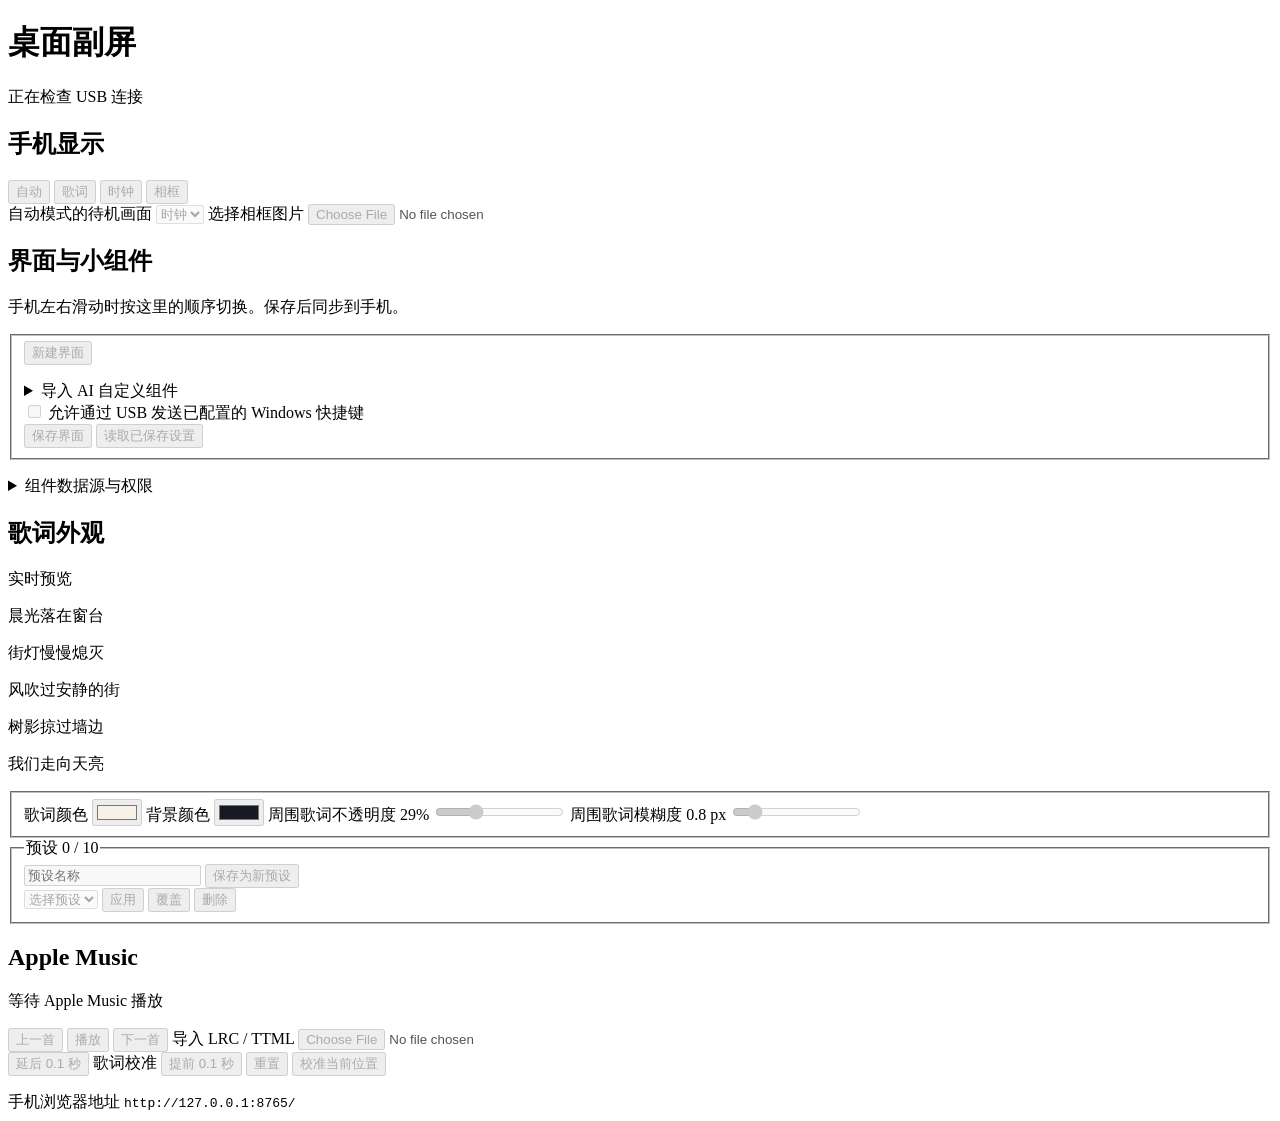
==== wwwroot/control/index.html @ 026fb6cd "Add reusable widget choices, animated weather and music controls" ====
<!doctype html>
<html lang="zh-CN">
<head>
  <meta charset="utf-8">
  <meta name="viewport" content="width=device-width, initial-scale=1">
  <title>桌面副屏 · Windows 控制</title>
  <link rel="stylesheet" href="/control/control.css">
  <link rel="stylesheet" href="/shared/lyric-appearance.css">
  <link rel="stylesheet" href="/shared/widgets.css">
  <link rel="stylesheet" href="/shared/widget-v2.css">
  <link rel="stylesheet" href="/shared/widget-weather.css">
  <link rel="stylesheet" href="/control/pages.css">
  <script src="/control/control.js" defer></script>
  <script src="/shared/lyric-appearance.js" defer></script>
  <script src="/control/appearance-control.js" defer></script>
  <script src="/shared/widgets.js" defer></script>
  <script src="/shared/widget-weather.js" defer></script>
  <script src="/shared/widget-v2.js" defer></script>
  <script src="/control/pages.js" defer></script>
  <script src="/control/widget-sources.js" defer></script>
</head>
<body>
  <main>
    <header>
      <h1>桌面副屏</h1>
      <p id="usb" aria-live="polite">正在检查 USB 连接</p>
    </header>
    <section aria-labelledby="display-heading">
      <h2 id="display-heading">手机显示</h2>
      <div class="modes" role="group" aria-label="手机显示模式">
        <button type="button" data-mode="auto" aria-pressed="true" disabled>自动</button>
        <button type="button" data-mode="lyrics" aria-pressed="false" disabled>歌词</button>
        <button type="button" data-mode="clock" aria-pressed="false" disabled>时钟</button>
        <button type="button" data-mode="photo" aria-pressed="false" disabled>相框</button>
      </div>
      <div class="actions">
        <label for="idle">自动模式的待机画面</label>
        <select id="idle" disabled>
          <option value="clock">时钟</option>
          <option value="photo">相框</option>
        </select>
        <label class="file-picker">
          <span>选择相框图片</span>
          <input id="photo-file" type="file" accept="image/jpeg,image/png,image/webp,image/gif" disabled>
        </label>
      </div>
    </section>
    <section aria-labelledby="pages-heading">
      <h2 id="pages-heading">界面与小组件</h2>
      <p class="detail">手机左右滑动时按这里的顺序切换。保存后同步到手机。</p>
      <fieldset id="page-editor" disabled>
        <div class="actions">
          <button id="page-add" type="button">新建界面</button>
          <span id="page-count" class="detail"></span>
        </div>
        <ol id="page-order"></ol>
        <div id="page-detail"></div>
        <details id="widget-import">
          <summary>导入 AI 自定义组件</summary>
          <div class="actions">
            <button id="copy-widget-prompt" type="button">复制 AI 提示词</button>
            <a href="/shared/widget-v2.schema.json" download>下载 v2 规范</a>
            <a href="/shared/widget-v1.schema.json" download>v1 规范</a>
            <a href="/shared/examples/clipboard-widget.json" download>剪贴板组件示例</a>
          </div>
          <label for="widget-manifest">粘贴组件 JSON</label>
          <textarea id="widget-manifest" rows="7" maxlength="32000" spellcheck="false"></textarea>
          <button id="widget-import-add" type="button">校验并添加到本页</button>
          <button id="widget-import-cancel" type="button" hidden>取消替换</button>
        </details>
        <label class="shortcut-permission"><input type="checkbox" id="page-shortcuts"> 允许通过 USB 发送已配置的 Windows 快捷键</label>
        <div class="actions page-save">
          <button id="pages-save" type="button">保存界面</button>
          <button id="pages-reload" type="button">读取已保存设置</button>
        </div>
      </fieldset>
      <p id="pages-status" class="detail" role="status"></p>
      <details id="widget-sources">
        <summary>组件数据源与权限</summary>
        <fieldset id="widget-source-fields" disabled>
          <label><input id="source-clipboard" type="checkbox"> 向 USB 副屏提供已绑定的剪贴板内容</label>
          <label><input id="source-window" type="checkbox"> 提供前台窗口标题和进程名</label>
          <label><input id="source-notifications" type="checkbox"> 接收本机通知桥的推送</label>
          <label><input id="source-actions" type="checkbox"> 允许 USB 副屏控制音乐和执行已配置的组件动作</label>
          <div class="actions">
            <label>天气纬度 <input id="source-latitude" type="number" step="any" min="-90" max="90"></label>
            <label>天气经度 <input id="source-longitude" type="number" step="any" min="-180" max="180"></label>
            <label>天气地点 <input id="source-weather-place" type="text" maxlength="48" placeholder="地点名称，可选"></label>
          </div>
          <p class="detail">填写经纬度后，天气组件会使用 <a href="https://open-meteo.com/en/terms" target="_blank" rel="noopener noreferrer">Open-Meteo 的非商业免费 API</a>。商用可注册自己的天气 JSON 接口。</p>
          <label for="source-interfaces">自定义 JSON 接口</label>
          <textarea id="source-interfaces" rows="3" maxlength="6000" spellcheck="false"
            placeholder='[{"id":"desk","url":"http://127.0.0.1:9000/status","refreshMs":10000}]'></textarea>
          <label for="source-apps">Windows 应用别名</label>
          <textarea id="source-apps" rows="2" maxlength="6000" spellcheck="false" placeholder='{"notepad":"C:\\Windows\\System32\\notepad.exe"}'></textarea>
          <div class="actions">
            <button id="source-save" type="button">保存数据源</button>
            <button id="source-feed" type="button" hidden>复制通知桥连接信息</button>
          </div>
        </fieldset>
        <p id="source-status" class="detail" role="status"></p>
      </details>
    </section>
    <section aria-labelledby="appearance-heading">
      <h2 id="appearance-heading">歌词外观</h2>
      <div class="appearance-editor">
        <div>
          <p class="detail">实时预览</p>
          <div class="lyric-preview lyric-view" id="lyric-preview" aria-label="五行歌词示例">
            <p class="adjacent distant">晨光落在窗台</p>
            <p class="adjacent">街灯慢慢熄灭</p>
            <p class="preview-current">风吹过<span class="timed-word">安静的街</span></p>
            <p class="adjacent">树影掠过墙边</p>
            <p class="adjacent distant">我们走向天亮</p>
          </div>
        </div>
        <fieldset class="appearance-fields" id="appearance-fields" aria-label="歌词外观设置" disabled>
          <label for="lyric-text-color">歌词颜色</label>
          <input id="lyric-text-color" type="color" value="#f8f1e8">
          <label for="lyric-background-color">背景颜色</label>
          <input id="lyric-background-color" type="color" value="#171923">
          <label for="lyric-opacity">周围歌词不透明度 <output id="lyric-opacity-value" for="lyric-opacity">29%</output></label>
          <input id="lyric-opacity" type="range" min="0" max="100" step="1" value="29">
          <label for="lyric-blur">周围歌词模糊度 <output id="lyric-blur-value" for="lyric-blur">0.8 px</output></label>
          <input id="lyric-blur" type="range" min="0" max="6" step="0.1" value="0.8">
        </fieldset>
      </div>
      <fieldset class="appearance-presets" id="appearance-presets" disabled>
        <legend>预设 <span id="lyric-preset-count">0 / 10</span></legend>
        <div class="actions">
          <input id="lyric-preset-name" type="text" maxlength="24" placeholder="预设名称" aria-label="预设名称">
          <button id="lyric-preset-save" type="button">保存为新预设</button>
        </div>
        <div class="actions">
          <select id="lyric-preset-list" aria-label="已保存的预设">
            <option value="">选择预设</option>
          </select>
          <button id="lyric-preset-apply" type="button">应用</button>
          <button id="lyric-preset-update" type="button">覆盖</button>
          <button id="lyric-preset-delete" type="button">删除</button>
        </div>
      </fieldset>
      <p id="appearance-status" class="detail" role="status"></p>
    </section>
    <section aria-labelledby="music-heading">
      <h2 id="music-heading">Apple Music</h2>
      <p class="song" id="song">等待 Apple Music 播放</p>
      <p class="detail" id="timeline"></p>
      <div class="actions" role="group" aria-label="播放控制">
        <button type="button" data-playback="previous" disabled>上一首</button>
        <button type="button" data-playback="toggle" disabled>播放</button>
        <button type="button" data-playback="next" disabled>下一首</button>
        <label class="file-picker">
          <span>导入 LRC / TTML</span>
          <input id="lyrics-file" type="file" accept=".lrc,.ttml" disabled>
        </label>
      </div>
      <div class="actions timing" role="group" aria-label="当前歌曲的歌词校准">
        <button type="button" data-adjust="-100" disabled>延后 0.1 秒</button>
        <output id="offset" aria-live="polite">歌词校准</output>
        <button type="button" data-adjust="100" disabled>提前 0.1 秒</button>
        <button type="button" data-adjust="reset" disabled>重置</button>
        <button type="button" id="timing-point" aria-pressed="false" disabled>校准当前位置</button>
      </div>
    </section>
    <p id="message" role="status"></p>
    <footer>手机浏览器地址 <code>http://127.0.0.1:8765/</code></footer>
  </main>
</body>
</html>
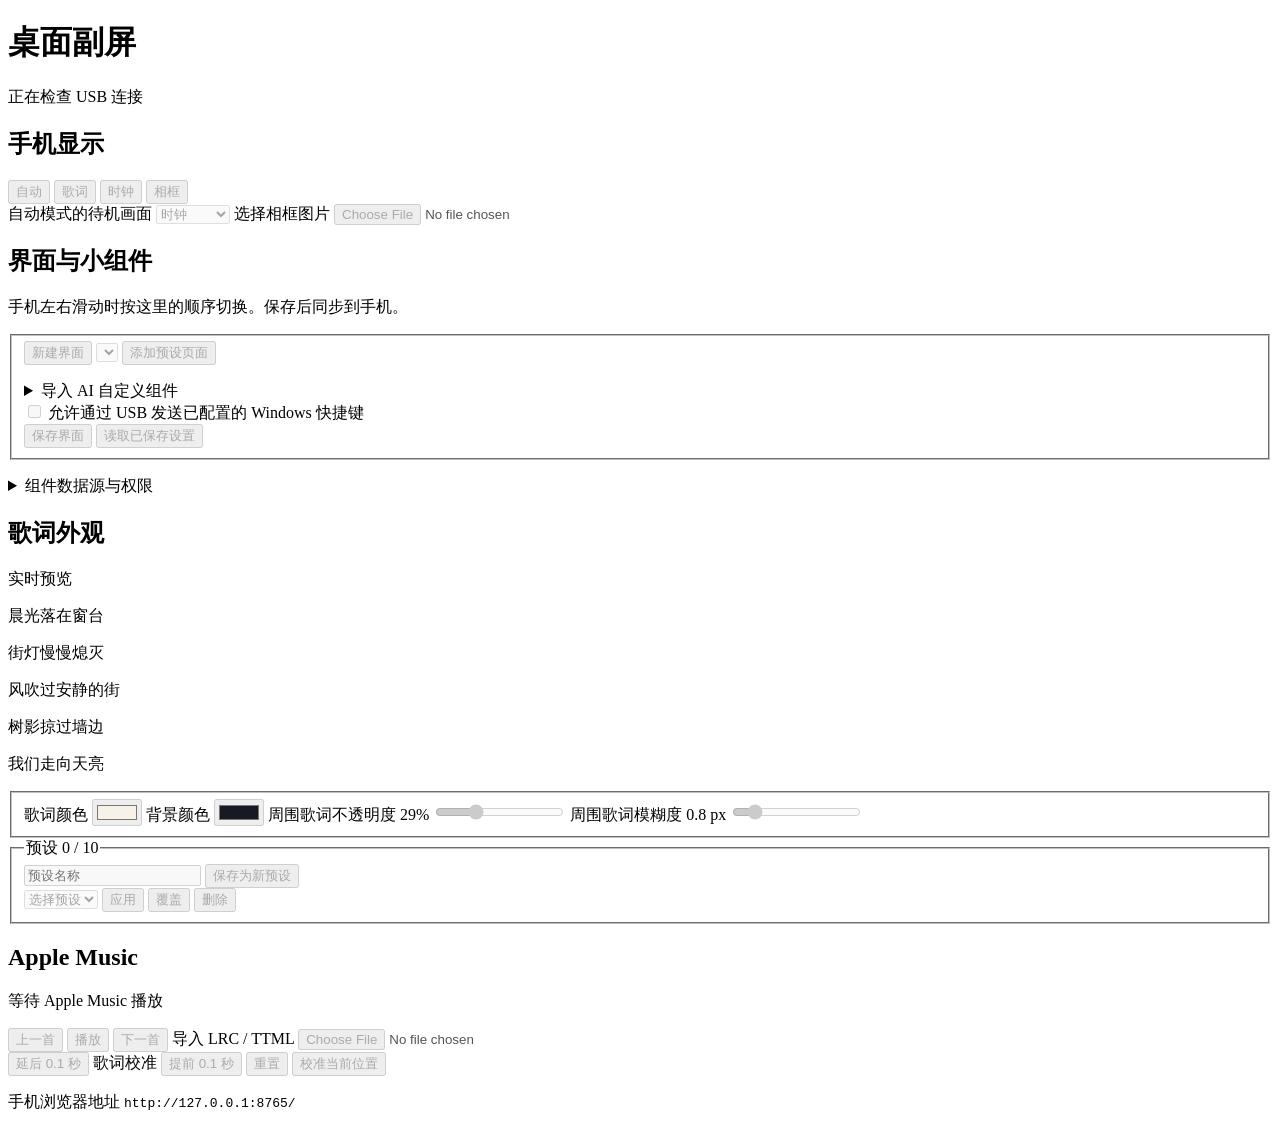
==== commit d6acc710: "Add media cards, optional fullscreen presets and exact pixel sizing" ====
--- a/wwwroot/control/index.html
+++ b/wwwroot/control/index.html
@@ -9,6 +9,7 @@
   <link rel="stylesheet" href="/shared/widgets.css">
   <link rel="stylesheet" href="/shared/widget-v2.css">
   <link rel="stylesheet" href="/shared/widget-weather.css">
+  <link rel="stylesheet" href="/shared/widget-placement.css">
   <link rel="stylesheet" href="/control/pages.css">
   <script src="/control/control.js" defer></script>
   <script src="/shared/lyric-appearance.js" defer></script>
@@ -16,6 +17,8 @@
   <script src="/shared/widgets.js" defer></script>
   <script src="/shared/widget-weather.js" defer></script>
   <script src="/shared/widget-v2.js" defer></script>
+  <script src="/shared/widget-placement.js" defer></script>
+  <script src="/control/widget-layout-editor.js" defer></script>
   <script src="/control/pages.js" defer></script>
   <script src="/control/widget-sources.js" defer></script>
 </head>
@@ -38,6 +41,7 @@
         <select id="idle" disabled>
           <option value="clock">时钟</option>
           <option value="photo">相框</option>
+          <option value="hardware">硬件监控</option>
         </select>
         <label class="file-picker">
           <span>选择相框图片</span>
@@ -51,6 +55,8 @@
       <fieldset id="page-editor" disabled>
         <div class="actions">
           <button id="page-add" type="button">新建界面</button>
+          <select id="page-preset" aria-label="页面预设"></select>
+          <button id="page-add-preset" type="button" disabled>添加预设页面</button>
           <span id="page-count" class="detail"></span>
         </div>
         <ol id="page-order"></ol>
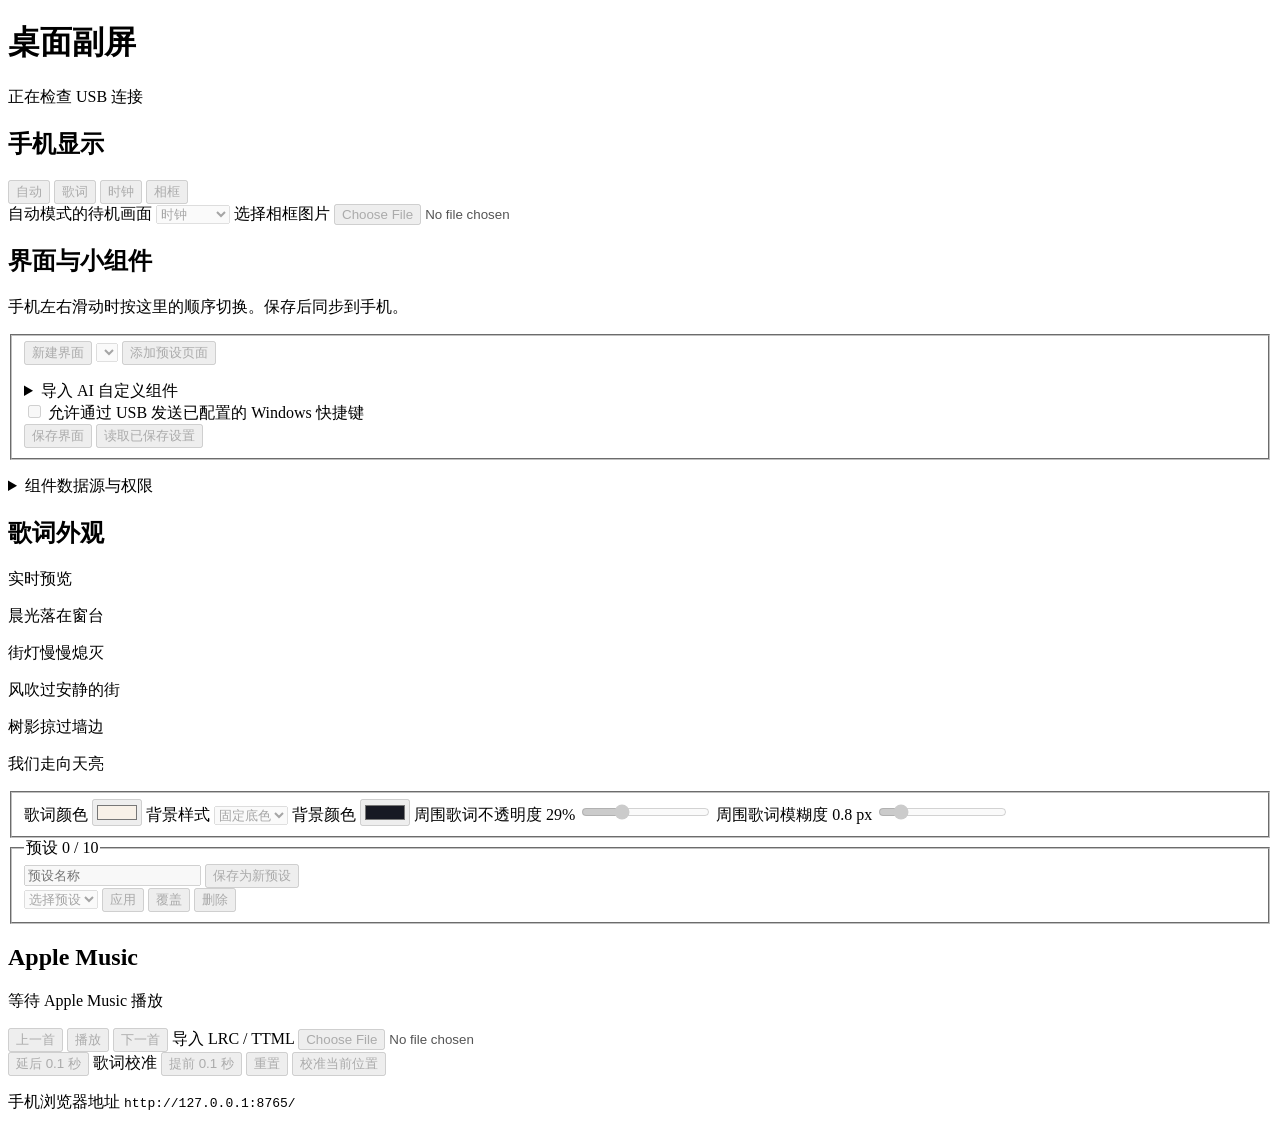
==== commit 35d165e2: "Animate lyric backgrounds using the album's weighted color palette" ====
--- a/wwwroot/control/index.html
+++ b/wwwroot/control/index.html
@@ -13,6 +13,7 @@
   <link rel="stylesheet" href="/control/pages.css">
   <script src="/control/control.js" defer></script>
   <script src="/shared/lyric-appearance.js" defer></script>
+  <script src="/shared/album-flow.js" defer></script>
   <script src="/control/appearance-control.js" defer></script>
   <script src="/shared/widgets.js" defer></script>
   <script src="/shared/widget-weather.js" defer></script>
@@ -123,6 +124,11 @@
         <fieldset class="appearance-fields" id="appearance-fields" aria-label="歌词外观设置" disabled>
           <label for="lyric-text-color">歌词颜色</label>
           <input id="lyric-text-color" type="color" value="#f8f1e8">
+          <label for="lyric-background-mode">背景样式</label>
+          <select id="lyric-background-mode">
+            <option value="fixed">固定底色</option>
+            <option value="album">专辑流光</option>
+          </select>
           <label for="lyric-background-color">背景颜色</label>
           <input id="lyric-background-color" type="color" value="#171923">
           <label for="lyric-opacity">周围歌词不透明度 <output id="lyric-opacity-value" for="lyric-opacity">29%</output></label>
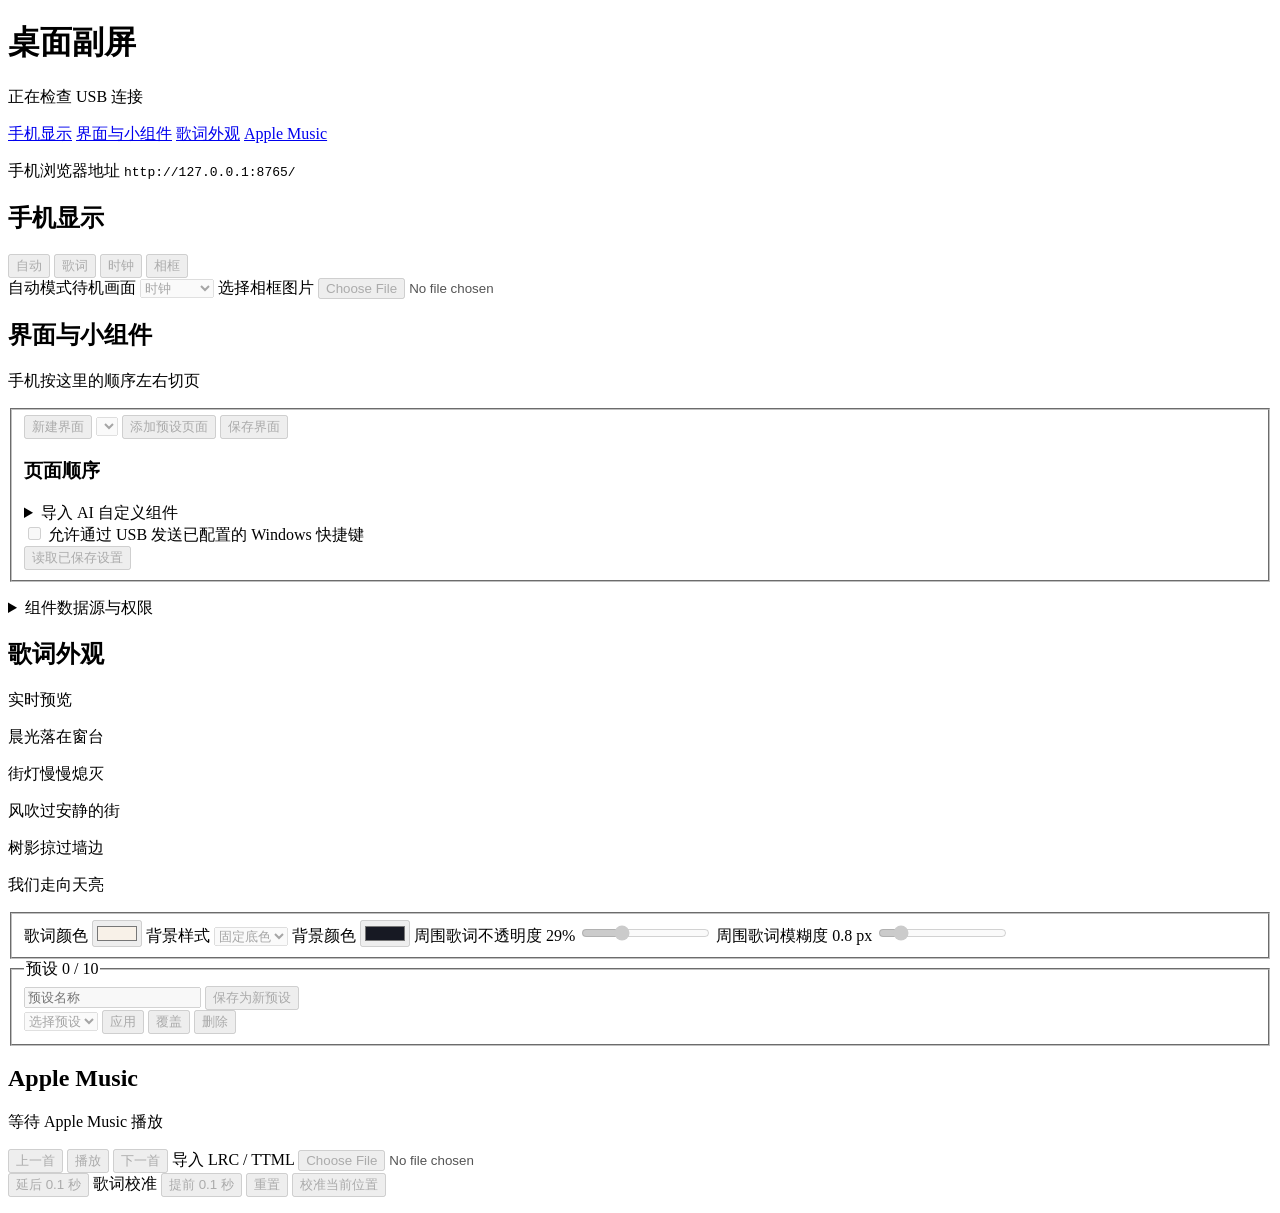
==== commit 6055fd60: "Redesign the Windows console around its landscape preview" ====
--- a/wwwroot/control/index.html
+++ b/wwwroot/control/index.html
@@ -25,43 +25,63 @@
 </head>
 <body>
   <main>
-    <header>
-      <h1>桌面副屏</h1>
+    <header class="console-header">
+      <div class="console-brand">
+        <span class="screen-mark" aria-hidden="true"></span>
+        <h1>桌面副屏</h1>
+      </div>
       <p id="usb" aria-live="polite">正在检查 USB 连接</p>
     </header>
-    <section aria-labelledby="display-heading">
+    <aside class="console-rail">
+      <nav aria-label="控制面板栏目">
+        <a href="#display">手机显示</a>
+        <a href="#pages">界面与小组件</a>
+        <a href="#appearance">歌词外观</a>
+        <a href="#music">Apple Music</a>
+      </nav>
+      <p class="connection-address">手机浏览器地址 <code>http://127.0.0.1:8765/</code></p>
+    </aside>
+    <section id="display" aria-labelledby="display-heading">
       <h2 id="display-heading">手机显示</h2>
-      <div class="modes" role="group" aria-label="手机显示模式">
-        <button type="button" data-mode="auto" aria-pressed="true" disabled>自动</button>
-        <button type="button" data-mode="lyrics" aria-pressed="false" disabled>歌词</button>
-        <button type="button" data-mode="clock" aria-pressed="false" disabled>时钟</button>
-        <button type="button" data-mode="photo" aria-pressed="false" disabled>相框</button>
-      </div>
-      <div class="actions">
-        <label for="idle">自动模式的待机画面</label>
-        <select id="idle" disabled>
-          <option value="clock">时钟</option>
-          <option value="photo">相框</option>
-          <option value="hardware">硬件监控</option>
-        </select>
-        <label class="file-picker">
-          <span>选择相框图片</span>
-          <input id="photo-file" type="file" accept="image/jpeg,image/png,image/webp,image/gif" disabled>
-        </label>
-      </div>
-    </section>
-    <section aria-labelledby="pages-heading">
+      <div class="display-controls">
+        <div class="modes" role="group" aria-label="手机显示模式">
+          <button type="button" data-mode="auto" aria-pressed="true" disabled>自动</button>
+          <button type="button" data-mode="lyrics" aria-pressed="false" disabled>歌词</button>
+          <button type="button" data-mode="clock" aria-pressed="false" disabled>时钟</button>
+          <button type="button" data-mode="photo" aria-pressed="false" disabled>相框</button>
+        </div>
+        <div class="actions">
+          <label for="idle">自动模式待机画面</label>
+          <select id="idle" disabled>
+            <option value="clock">时钟</option>
+            <option value="photo">相框</option>
+            <option value="hardware">硬件监控</option>
+          </select>
+          <label class="file-picker">
+            <span>选择相框图片</span>
+            <input id="photo-file" type="file" accept="image/jpeg,image/png,image/webp,image/gif" disabled>
+          </label>
+        </div>
+      </div>
+    </section>
+    <section id="pages" aria-labelledby="pages-heading">
       <h2 id="pages-heading">界面与小组件</h2>
-      <p class="detail">手机左右滑动时按这里的顺序切换。保存后同步到手机。</p>
+      <p class="detail">手机按这里的顺序左右切页</p>
       <fieldset id="page-editor" disabled>
-        <div class="actions">
+        <div class="actions page-toolbar">
           <button id="page-add" type="button">新建界面</button>
           <select id="page-preset" aria-label="页面预设"></select>
           <button id="page-add-preset" type="button" disabled>添加预设页面</button>
           <span id="page-count" class="detail"></span>
-        </div>
-        <ol id="page-order"></ol>
-        <div id="page-detail"></div>
+          <button id="pages-save" class="primary" type="button">保存界面</button>
+        </div>
+        <div class="page-workspace">
+          <div class="page-sequence">
+            <h3>页面顺序</h3>
+            <ol id="page-order"></ol>
+          </div>
+          <div id="page-detail"></div>
+        </div>
         <details id="widget-import">
           <summary>导入 AI 自定义组件</summary>
           <div class="actions">
@@ -77,7 +97,6 @@
         </details>
         <label class="shortcut-permission"><input type="checkbox" id="page-shortcuts"> 允许通过 USB 发送已配置的 Windows 快捷键</label>
         <div class="actions page-save">
-          <button id="pages-save" type="button">保存界面</button>
           <button id="pages-reload" type="button">读取已保存设置</button>
         </div>
       </fieldset>
@@ -108,7 +127,7 @@
         <p id="source-status" class="detail" role="status"></p>
       </details>
     </section>
-    <section aria-labelledby="appearance-heading">
+    <section id="appearance" aria-labelledby="appearance-heading">
       <h2 id="appearance-heading">歌词外观</h2>
       <div class="appearance-editor">
         <div>
@@ -129,6 +148,10 @@
             <option value="fixed">固定底色</option>
             <option value="album">专辑流光</option>
           </select>
+          <label for="lyric-flow-speed" hidden>流光速度 <output id="lyric-flow-speed-value" for="lyric-flow-speed">1×</output></label>
+          <input id="lyric-flow-speed" type="range" min="0" max="3" step="0.25" value="1" hidden>
+          <label for="lyric-flow-blend" hidden>色块过渡 <output id="lyric-flow-blend-value" for="lyric-flow-blend">0</output></label>
+          <input id="lyric-flow-blend" type="range" min="-100" max="100" step="1" value="0" hidden>
           <label for="lyric-background-color">背景颜色</label>
           <input id="lyric-background-color" type="color" value="#171923">
           <label for="lyric-opacity">周围歌词不透明度 <output id="lyric-opacity-value" for="lyric-opacity">29%</output></label>
@@ -154,10 +177,15 @@
       </fieldset>
       <p id="appearance-status" class="detail" role="status"></p>
     </section>
-    <section aria-labelledby="music-heading">
+    <section id="music" aria-labelledby="music-heading">
       <h2 id="music-heading">Apple Music</h2>
-      <p class="song" id="song">等待 Apple Music 播放</p>
-      <p class="detail" id="timeline"></p>
+      <div class="playback-track">
+        <img id="control-cover" alt="" hidden>
+        <div>
+          <p class="song" id="song">等待 Apple Music 播放</p>
+          <p class="detail" id="timeline"></p>
+        </div>
+      </div>
       <div class="actions" role="group" aria-label="播放控制">
         <button type="button" data-playback="previous" disabled>上一首</button>
         <button type="button" data-playback="toggle" disabled>播放</button>
@@ -176,7 +204,6 @@
       </div>
     </section>
     <p id="message" role="status"></p>
-    <footer>手机浏览器地址 <code>http://127.0.0.1:8765/</code></footer>
   </main>
 </body>
 </html>
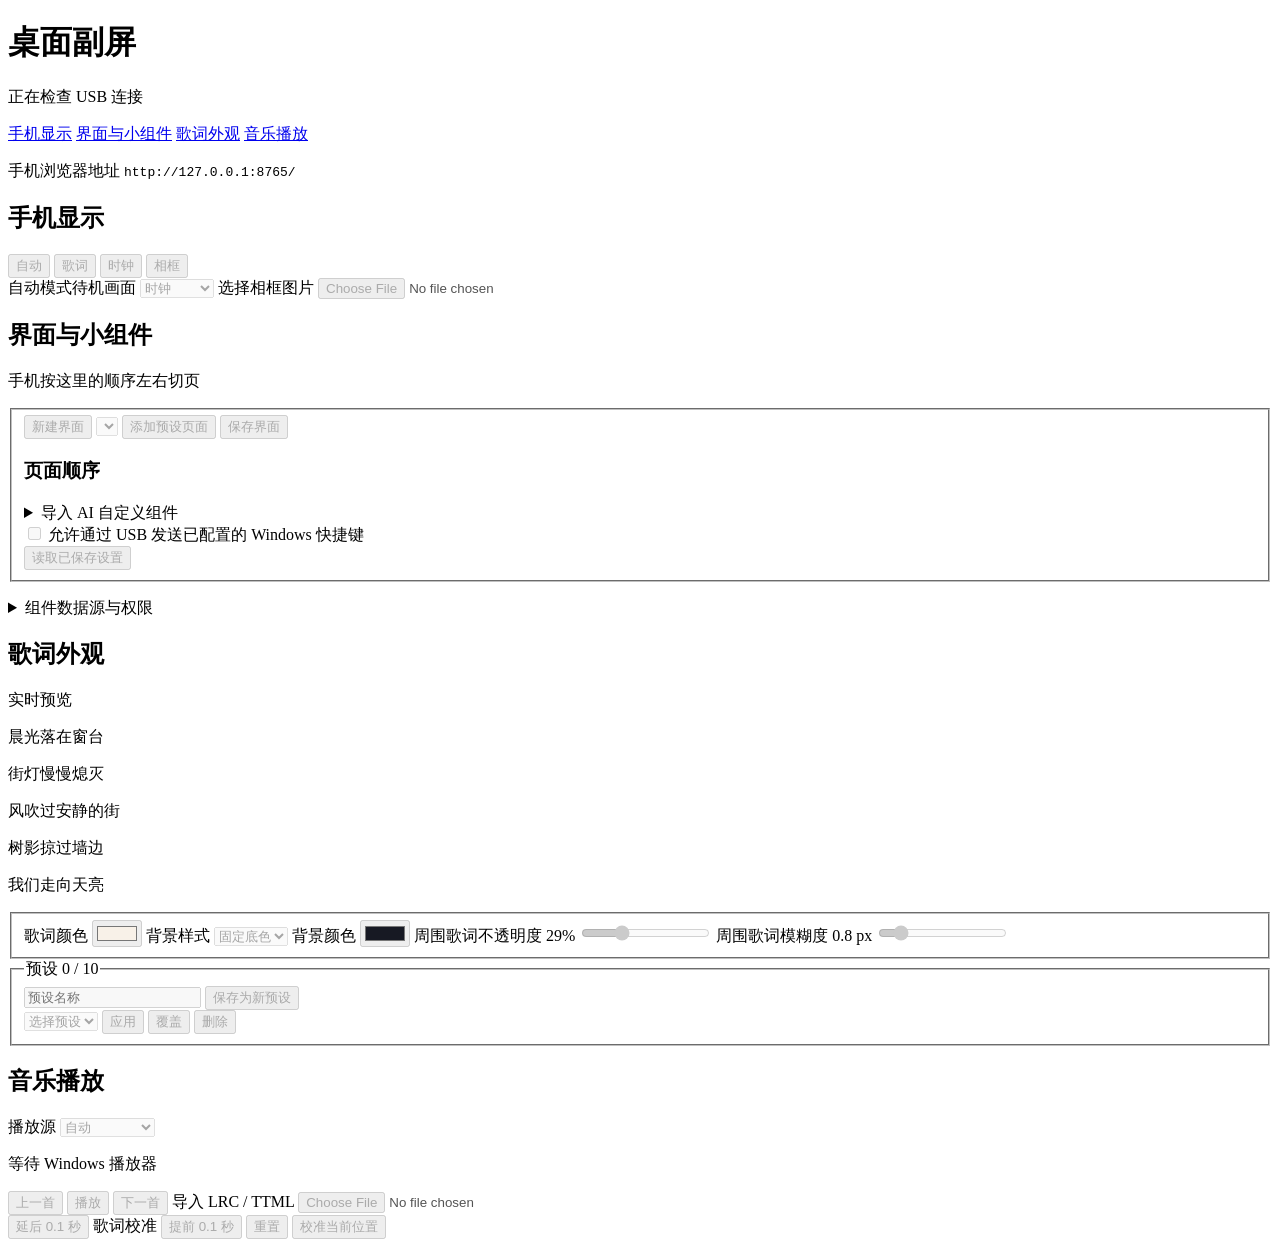
==== commit 529d50ea: "Support Apple Music and NetEase playback sources" ====
--- a/wwwroot/control/index.html
+++ b/wwwroot/control/index.html
@@ -37,7 +37,7 @@
         <a href="#display">手机显示</a>
         <a href="#pages">界面与小组件</a>
         <a href="#appearance">歌词外观</a>
-        <a href="#music">Apple Music</a>
+        <a href="#music">音乐播放</a>
       </nav>
       <p class="connection-address">手机浏览器地址 <code>http://127.0.0.1:8765/</code></p>
     </aside>
@@ -178,11 +178,20 @@
       <p id="appearance-status" class="detail" role="status"></p>
     </section>
     <section id="music" aria-labelledby="music-heading">
-      <h2 id="music-heading">Apple Music</h2>
+      <h2 id="music-heading">音乐播放</h2>
+      <div class="actions playback-source">
+        <label for="music-source">播放源</label>
+        <select id="music-source" disabled>
+          <option value="auto">自动</option>
+          <option value="apple">Apple Music</option>
+          <option value="netease">网易云音乐</option>
+        </select>
+        <span class="detail" id="music-source-status" role="status"></span>
+      </div>
       <div class="playback-track">
         <img id="control-cover" alt="" hidden>
         <div>
-          <p class="song" id="song">等待 Apple Music 播放</p>
+          <p class="song" id="song">等待 Windows 播放器</p>
           <p class="detail" id="timeline"></p>
         </div>
       </div>
